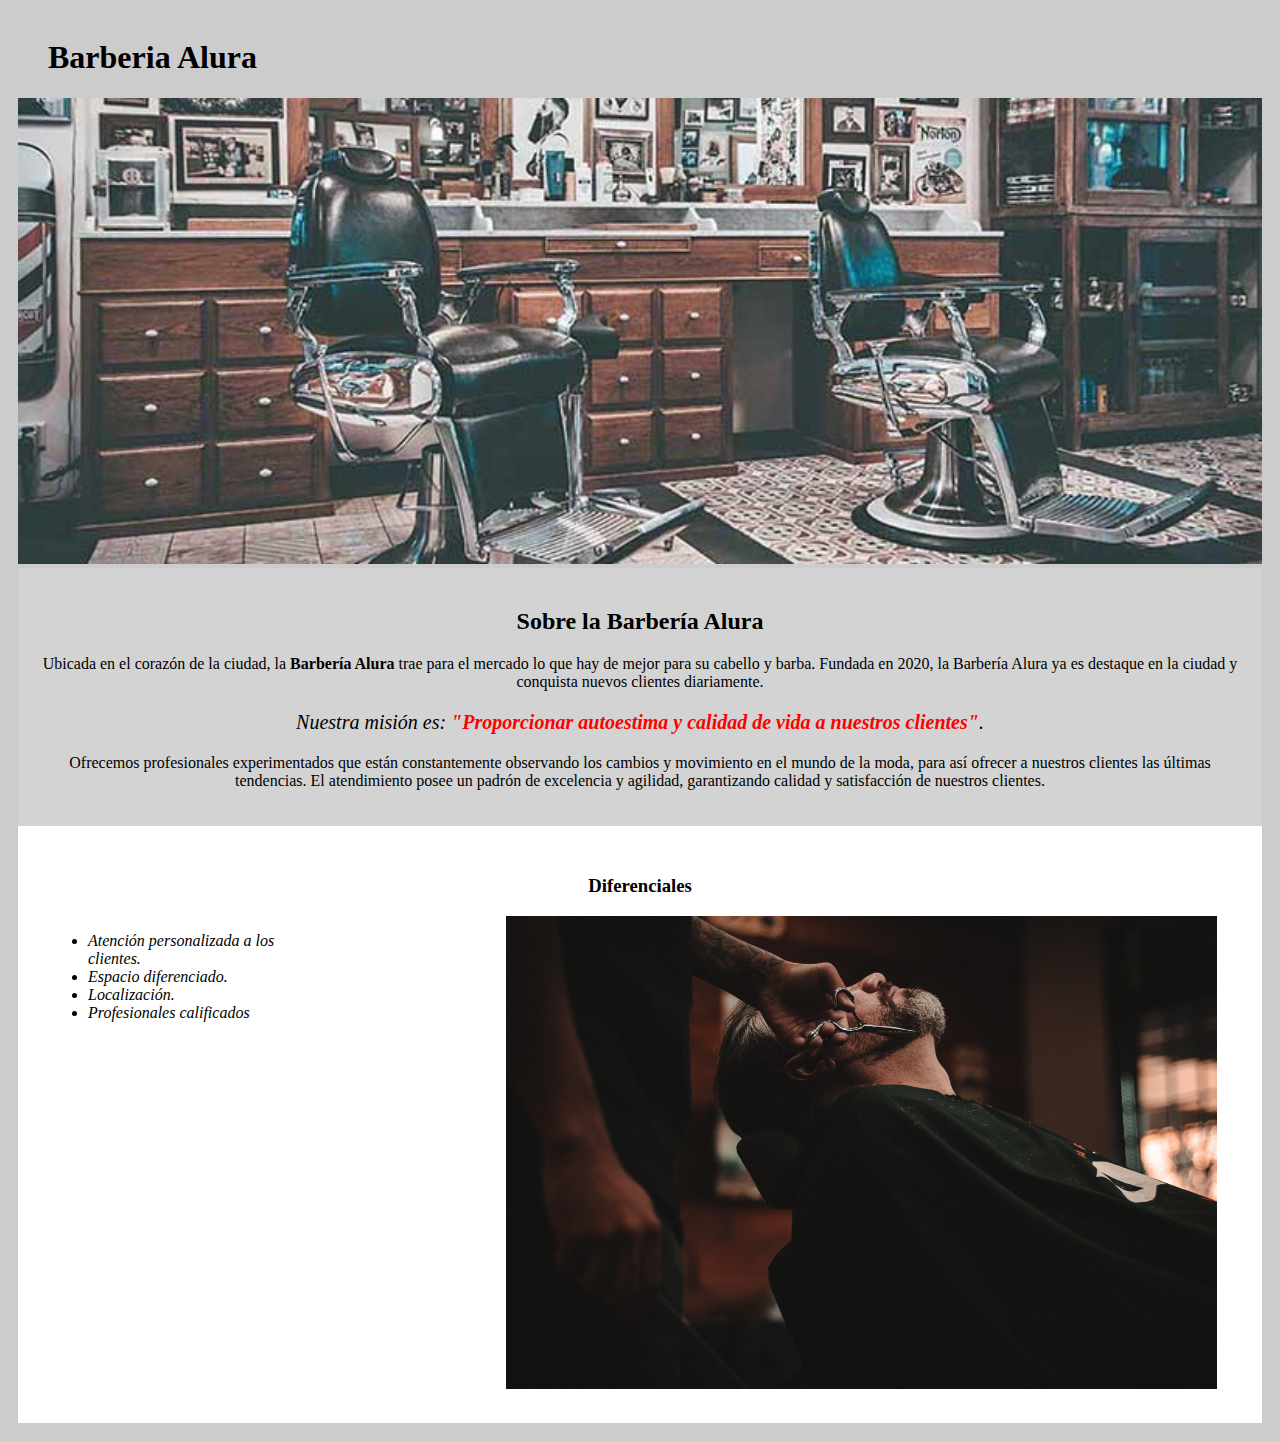
==== index.HTML @ bb958710 "Update" ====
<!DOCTYPE html>

<html lang="es">

    <head>

        <meta charset="UTF-8">

        <title> Barberia Alura</title>
        <!-- Estilos -->
        <link rel="stylesheet" href="style.css">


    </head>

    <body>

        <header>
            <h1 class="titulo_Principal">Barberia Alura</h1>
        </header>
        
        <img id="banner" src="public/banner.jpg">

        <div class="principal">

            <h2 class="titulo_Centralizado">Sobre la Barbería Alura</h2>
            
            <p>Ubicada en el corazón de la ciudad, la <strong>Barbería Alura</strong> trae para el mercado lo que hay de mejor para su 
                cabello y barba. Fundada en 2020, la Barbería Alura ya es destaque en la 
                ciudad y conquista nuevos clientes diariamente.</p>
    
            <p id="mision"><em>Nuestra misión es: <strong>"Proporcionar autoestima y calidad de vida a nuestros clientes"</strong>.</em></p>
    
            <p>Ofrecemos profesionales experimentados que están constantemente observando 
                los cambios y movimiento en el mundo de la moda, para así ofrecer a nuestros 
                clientes las últimas tendencias. El atendimiento posee un padrón de excelencia y agilidad,
                 garantizando calidad y satisfacción de nuestros clientes.</p>

        </div>
        <div class="diferenciales">

            <h3 class="titulo_Centralizado">Diferenciales</h3>
            <ul>
                <li class="items">Atención personalizada a los clientes.</li>
                <li class="items">Espacio diferenciado.</li>
                <li class="items">Localización.</li>
                <li class="items">Profesionales calificados</li>
            </ul>

            <img src="public/diferenciales.jpg" class="image_Diferencial">

        </div>


    </body>


</html>
---- style.css ----
body {
    background: #CCCCCC;
    padding: 10px;
}

.titulo_Principal{
    padding-left: 30px;
}

#banner{
    width: 100%;
}

.principal{
    background: #d3d3d3;
    padding: 20px;
}

.titulo_Centralizado{
    text-align: center;
}

p{
    text-align: center;
    
}

em strong {
    color: red;
}


#mision{
    font-size: 20px;
}

.diferenciales{
    background: #FFFFFF;
    padding: 30px;
}

.items{
    font-style: italic !important;

}

ul{
    display: inline-block;
    vertical-align: top;
    width: 20%;
    margin-right: 15%;
}

.image_Diferencial{
    width: 60%;
}
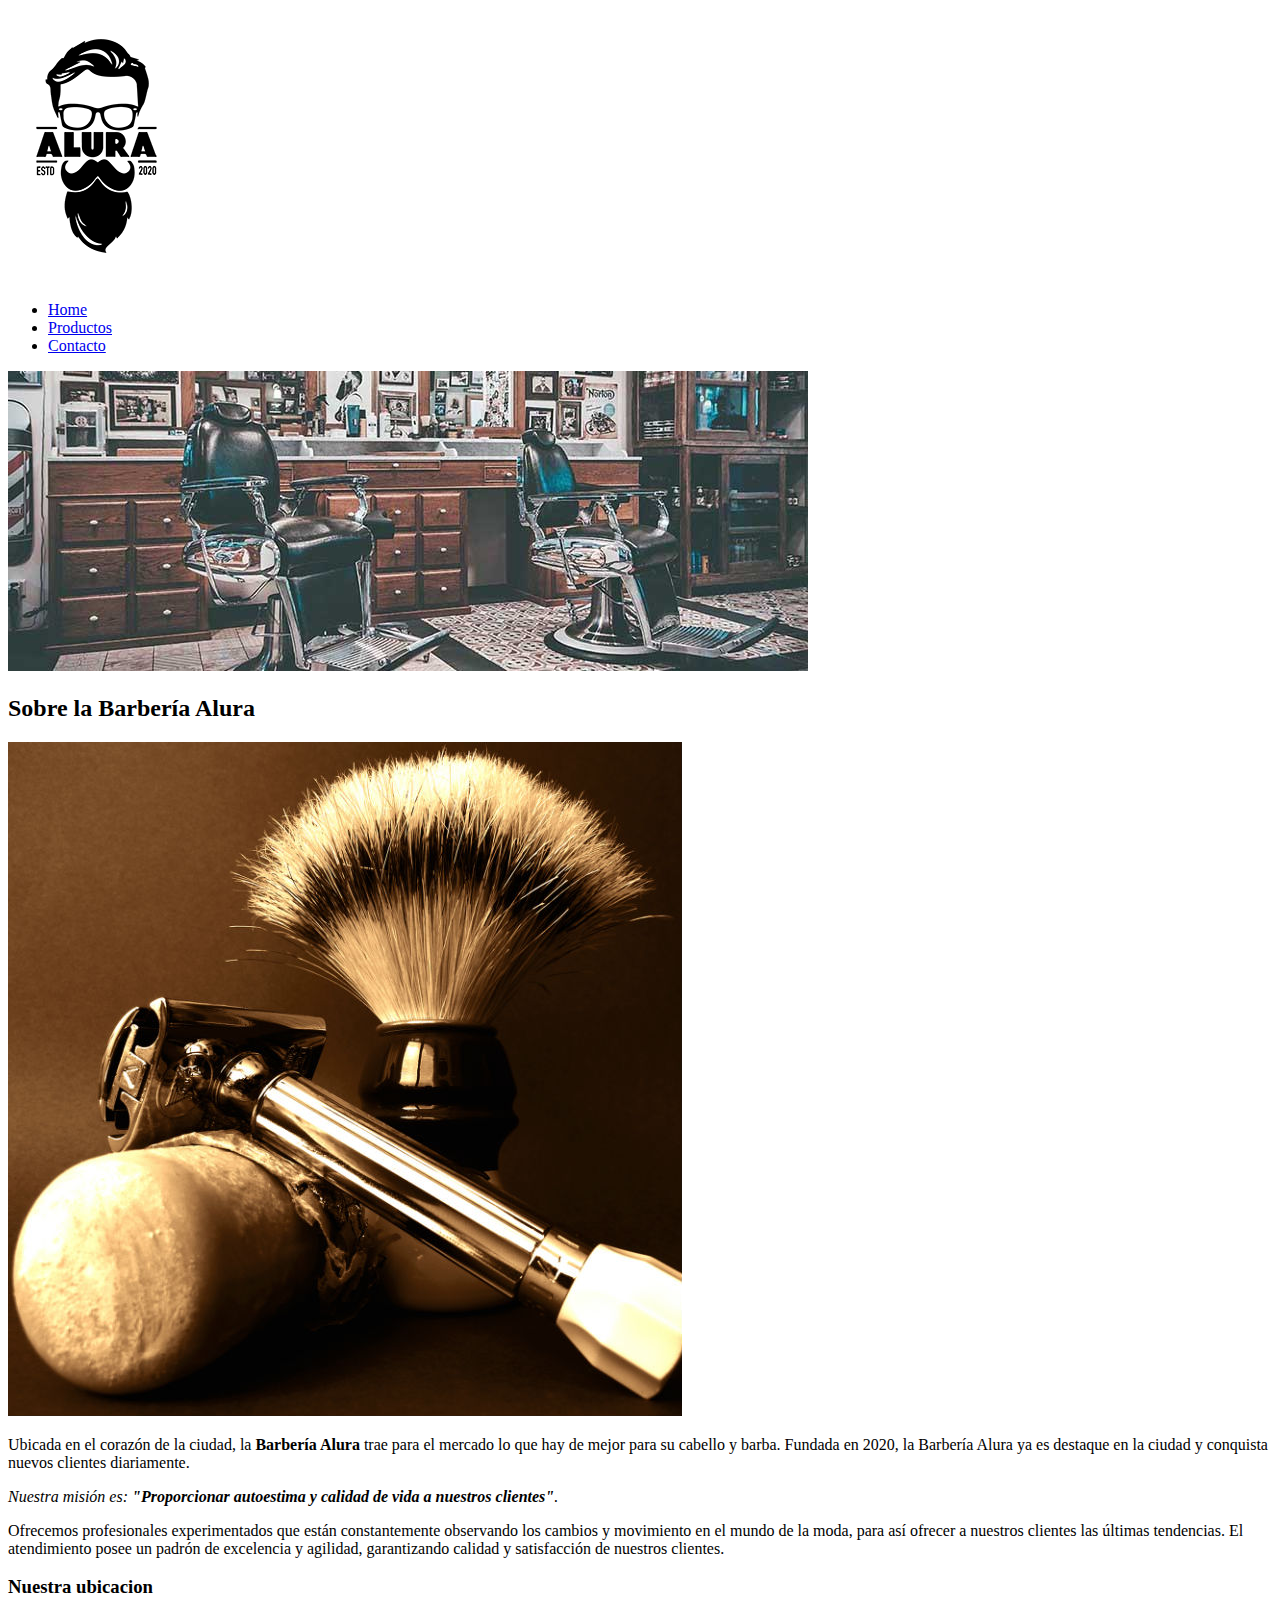
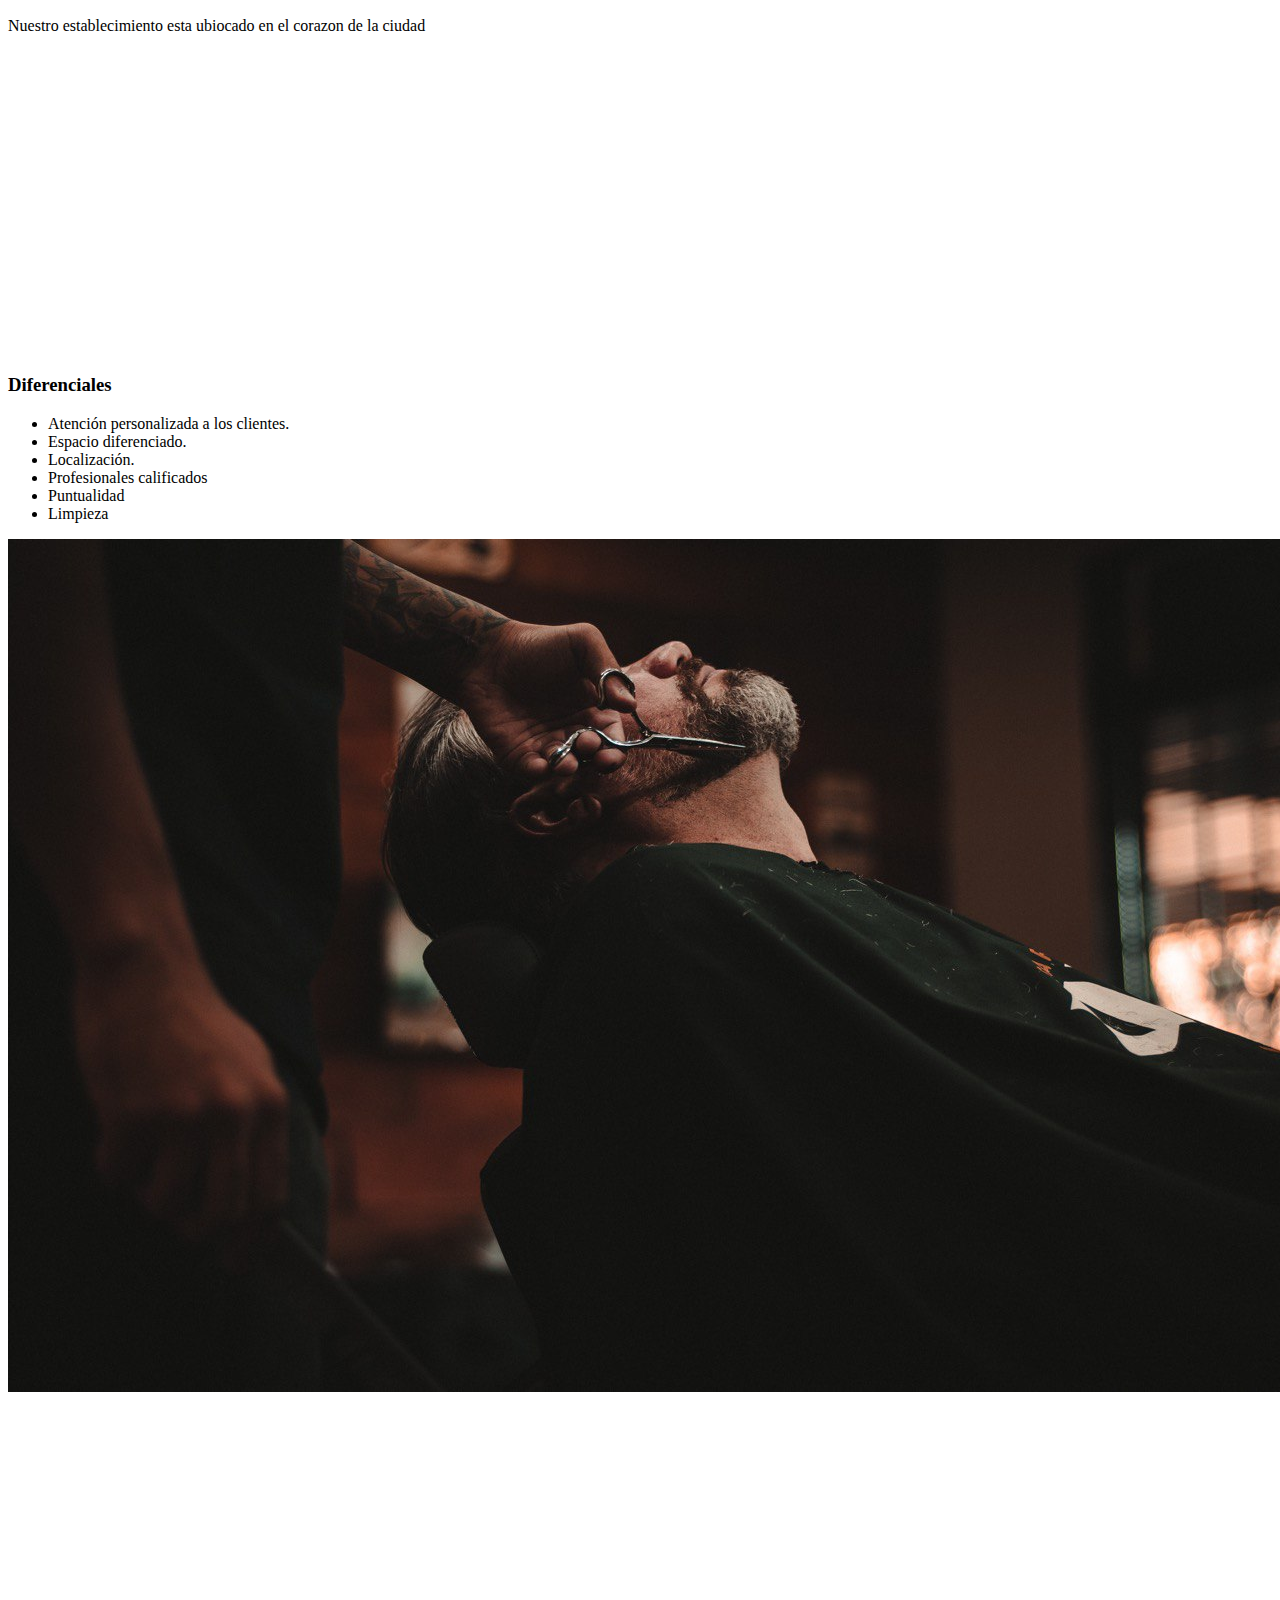
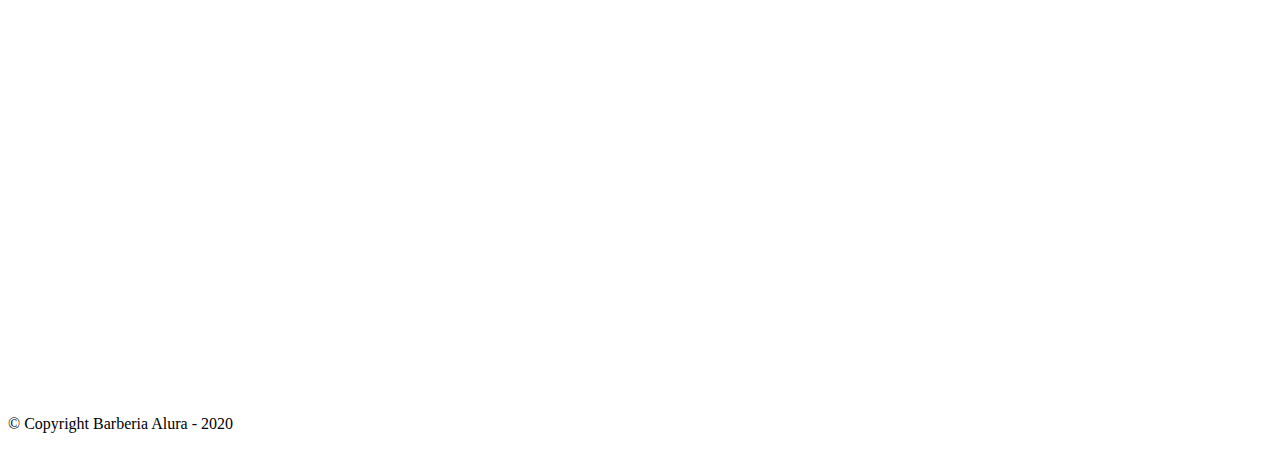
==== commit 60be3c99: "Finished app" ====
--- a/index.HTML
+++ b/index.HTML
@@ -1,58 +1,134 @@
 <!DOCTYPE html>
 
 <html lang="es">
+  <head>
+    <meta charset="UTF-8" />
+    <meta name="viewport" content="width=device-width, initial-scale=1.0" />
+    <title>Barberia Alura</title>
+    <!-- Estilos -->
+    <link rel="stylesheet" href="reset.css" />
+    <link rel="stylesheet" href="style-home.css" />
+    <link rel="preconnect" href="https://fonts.googleapis.com" />
+    <link rel="preconnect" href="https://fonts.gstatic.com" crossorigin />
+    <link
+      href="https://fonts.googleapis.com/css2?family=Montserrat:wght@300&display=swap"
+      rel="stylesheet"
+    />
+  </head>
 
-    <head>
+  <body>
+    <div id="page-container">
 
-        <meta charset="UTF-8">
+      <!-- Encabezado -->
+      
+      <header>
+        <!-- <h1 class="titulo_Principal">Barberia Alura</h1> -->
+        <header>
+          <div class="caja">
+            <h1>
+              <img
+                src="/public/logo/logo.png"
+                alt="Logo de la Barberia Alura"
+              />
+            </h1>
+            <nav>
+              <ul class>
+                <li><a href="/index.HTML">Home</a></li>
+                <li><a href="/pages/productos/productos.html">Productos</a></li>
+                <li><a href="/pages/contacto/contacto.html">Contacto</a></li>
+              </ul>
+            </nav>
+          </div>
+        </header>
+      </header>
 
-        <title> Barberia Alura</title>
-        <!-- Estilos -->
-        <link rel="stylesheet" href="style.css">
+      <img class="banner" src="public/banner.jpg" />
+      <!--  Contenido -->
+      <main>
+        <section class="principal">
+          <h2 class="titulo_principal">Sobre la Barbería Alura</h2>
 
+          <img
+            class="utencilios"
+            src="/public/utensilios[1].jpg"
+            alt="Utencilios de un barbero"
+          />
+          <p>
+            Ubicada en el corazón de la ciudad, la
+            <strong>Barbería Alura</strong> trae para el mercado lo que hay de
+            mejor para su cabello y barba. Fundada en 2020, la Barbería Alura ya
+            es destaque en la ciudad y conquista nuevos clientes diariamente.
+          </p>
 
-    </head>
+          <p id="mision">
+            <em
+              >Nuestra misión es:
+              <strong
+                >"Proporcionar autoestima y calidad de vida a nuestros
+                clientes"</strong
+              >.</em
+            >
+          </p>
 
-    <body>
-
-        <header>
-            <h1 class="titulo_Principal">Barberia Alura</h1>
-        </header>
-        
-        <img id="banner" src="public/banner.jpg">
-
-        <div class="principal">
-
-            <h2 class="titulo_Centralizado">Sobre la Barbería Alura</h2>
-            
-            <p>Ubicada en el corazón de la ciudad, la <strong>Barbería Alura</strong> trae para el mercado lo que hay de mejor para su 
-                cabello y barba. Fundada en 2020, la Barbería Alura ya es destaque en la 
-                ciudad y conquista nuevos clientes diariamente.</p>
-    
-            <p id="mision"><em>Nuestra misión es: <strong>"Proporcionar autoestima y calidad de vida a nuestros clientes"</strong>.</em></p>
-    
-            <p>Ofrecemos profesionales experimentados que están constantemente observando 
-                los cambios y movimiento en el mundo de la moda, para así ofrecer a nuestros 
-                clientes las últimas tendencias. El atendimiento posee un padrón de excelencia y agilidad,
-                 garantizando calidad y satisfacción de nuestros clientes.</p>
-
+          <p>
+            Ofrecemos profesionales experimentados que están constantemente
+            observando los cambios y movimiento en el mundo de la moda, para así
+            ofrecer a nuestros clientes las últimas tendencias. El atendimiento
+            posee un padrón de excelencia y agilidad, garantizando calidad y
+            satisfacción de nuestros clientes.
+          </p>
+        </section>
+        <!-- Ubicacion -->
+        <section class="mapa">
+          <h3 class="titulo_principal">Nuestra ubicacion</h3>
+          <p>
+            Nuestro establecimiento esta ubiocado en el corazon de la ciudad
+          </p>
+          <div class="mapa_contenido">
+            <iframe
+              src="https://www.google.com/maps/embed?pb=!1m18!1m12!1m3!1d3656.4079777267752!2d-46.63721302248458!3d-23.589697062637907!2m3!1f0!2f0!3f0!3m2!1i1024!2i768!4f13.1!3m3!1m2!1s0x94ce5bd9bb943bf5%3A0x6f642995c970f0fe!2scaelum%20alura!5e0!3m2!1ses!2spa!4v1707700285170!5m2!1ses!2spa"
+              width="100%"
+              height="300"
+              style="border: 0"
+              allowfullscreen=""
+              loading="lazy"
+              referrerpolicy="no-referrer-when-downgrade"
+            ></iframe>
+          </div>
+        </section>
+        <!-- Diferenciales -->
+        <section class="diferenciales">
+          <h3 class="titulo_principal">Diferenciales</h3>
+          <div class="contenido_diferencial">
+            <ul class="lista_diferencial">
+              <li class="items">Atención personalizada a los clientes.</li>
+              <li class="items">Espacio diferenciado.</li>
+              <li class="items">Localización.</li>
+              <li class="items">Profesionales calificados</li>
+              <li class="items">Puntualidad</li>
+              <li class="items">Limpieza</li>
+            </ul><img src="public/diferenciales.jpg" class="image_diferencial" />
+          </div>
+          <div class="video">
+            <iframe
+              width="100%"
+              height="315"
+              src="https://www.youtube.com/embed/wcVVXUV0YUY?si=Qx_Z945N0x2bMmFE"
+              title="YouTube video player"
+              frameborder="0"
+              allow="accelerometer; autoplay; clipboard-write; encrypted-media; gyroscope; picture-in-picture; web-share"
+              allowfullscreen
+            ></iframe>
+          </div>
+        </section>
+        <!-- Video -->
+      </main>
+      <footer>
+        <div class="caja_footer">
+          <h1><img src="/public/logo/logo-blanco.png" /></h1>
+          <p class="copyright">&copy Copyright Barberia Alura - 2020</p>
         </div>
-        <div class="diferenciales">
-
-            <h3 class="titulo_Centralizado">Diferenciales</h3>
-            <ul>
-                <li class="items">Atención personalizada a los clientes.</li>
-                <li class="items">Espacio diferenciado.</li>
-                <li class="items">Localización.</li>
-                <li class="items">Profesionales calificados</li>
-            </ul>
-
-            <img src="public/diferenciales.jpg" class="image_Diferencial">
-
-        </div>
-
-
-    </body>
-
-
+      </footer>
+    </div>
+  </body>
 </html>
